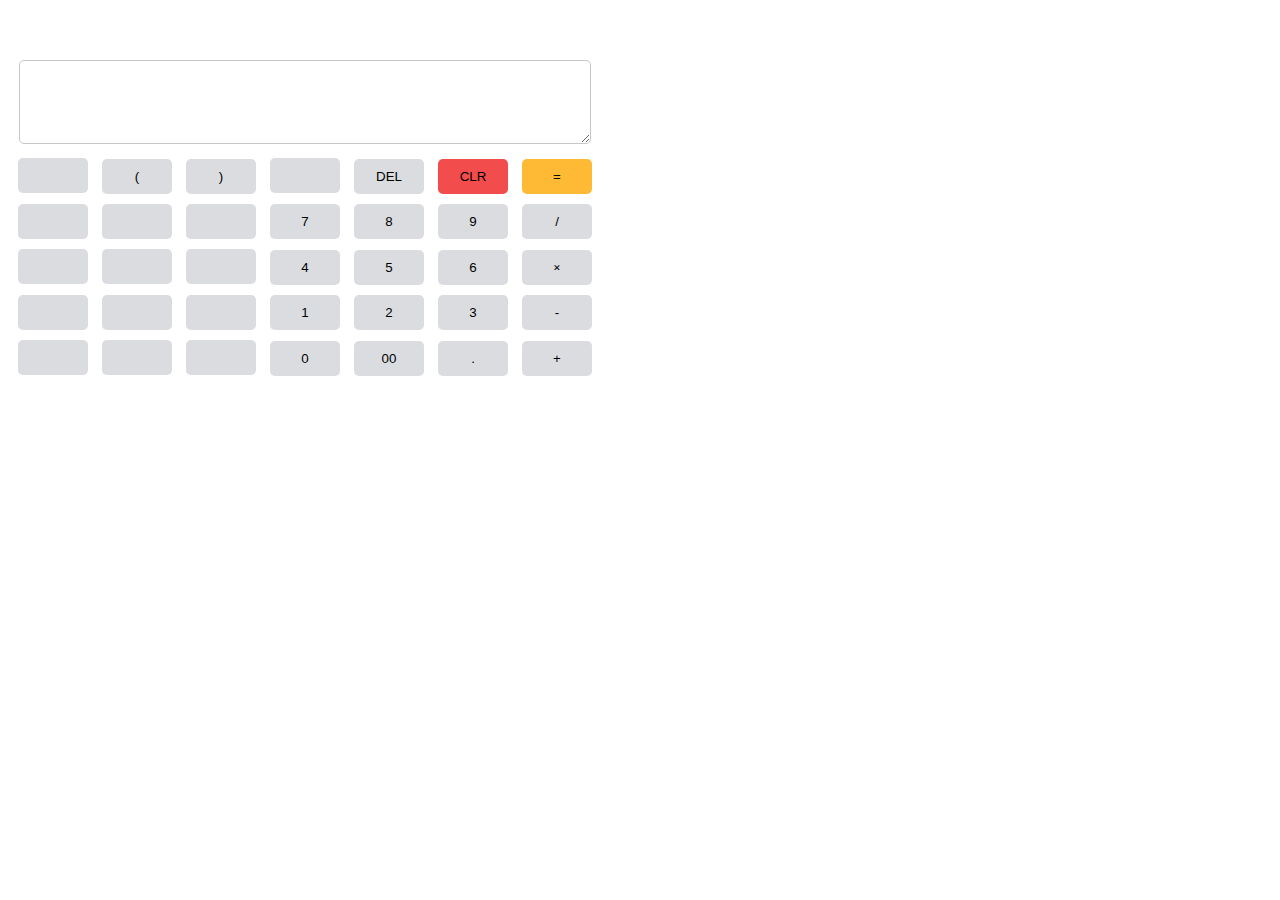
==== index.html @ e9bfa3f9 "-" ====
<!DOCTYPE html>
<html lang="ru">
<head>
    <meta charset="UTF-8">
    <meta name="viewport" content="width=device-width, initial-scale=1.0">
    <title>Math</title>
    <link rel="stylesheet" href="style.css" type="text/css">
    
</head>
<body>
    <div class="MainCalc"> <!--Весь калькулятор-->
        
        <textarea type="text" class="TextBox"></textarea> <!--Поле с цифирками-->
        
        <div> <!-- сетка кнопок -->
            <div> <!-- первый ряд -->
                <button class=""> <p></p>              </button> <!-- -->
                <button class="LeftBracket"> <p>(</p>  </button> <!--(-->
                <button class="RightBracket"> <p>)</p> </button> <!--)-->
                <button class=""> <p></p>              </button> <!-- -->
                <button class="DELButton"> <p>DEL</p>  </button> <!--DEL-->
                <button class="CLRButton"> <p>CLR</p>  </button> <!--CLR-->
                <button class="ButtonIs"> <p>=</p>     </button> <!--=-->       
            </div>

            <div> <!-- второй ряд -->
                <button class=""> <p></p>                    </button> <!-- -->
                <button class=""> <p></p>                    </button> <!-- -->
                <button class=""> <p></p>                    </button> <!-- -->
                <button class="Num7"> <p>7</p>               </button> <!--7-->
                <button class="Num8"> <p>8</p>               </button> <!--8-->
                <button class="Num9"> <p>9</p>               </button> <!--9-->
                <button class="DivisionButton"> <p>/</p>     </button> <!--/-->       
            </div>

            <div> <!-- третий ряд -->
                <button class=""> <p></p>                      </button> <!-- -->
                <button class=""> <p></p>                      </button> <!-- -->
                <button class=""> <p></p>                      </button> <!-- -->
                <button class="Num4"> <p>4</p>                 </button> <!--4-->
                <button class="Num5"> <p>5</p>                 </button> <!--5-->
                <button class="Num6"> <p>6</p>                 </button> <!--6-->
                <button class="MultiplicationButton"> <p>+</p> </button> <!--*-->       
            </div>

            <div> <!-- четвёртый ряд -->
                <button class=""> <p></p>                   </button> <!-- -->
                <button class=""> <p></p>                   </button> <!-- -->
                <button class=""> <p></p>                   </button> <!-- -->
                <button class="Num1"> <p>1</p>              </button> <!--1-->
                <button class="Num2"> <p>2</p>              </button> <!--2-->
                <button class="Num3"> <p>3</p>              </button> <!--3-->
                <button class="SubtractionButton"> <p>-</p> </button> <!--  -  -->      
            </div>

            <div> <!-- пятый ряд -->
                <button class=""> <p></p>                </button> <!-- -->
                <button class=""> <p></p>                </button> <!-- -->
                <button class=""> <p></p>                </button> <!-- -->
                <button class="Num0"> <p>0</p>           </button> <!--0-->
                <button class="Num00"> <p>00</p>         </button> <!--00-->
                <button class="Point"> <p>.</p>          </button> <!--.-->
                <button class="AdditionButton"> <p>+</p> </button> <!--+-->        
            </div>
        </div>
    </div>


    <script src="MainPage.js"></script>
</body>
</html>
---- style.css ----
button {
    width: 70px;
    height: 35px;
    margin-left: 10px;
    border-radius: 5px;
    outline: none;
    background-color: #DADCE0;
    cursor: pointer;
    border: none;
}
button:hover{
    background-color: #EFEFEF;
}

button:active{
    background-color: #EFEFEF;
    border: solid #CAC6C6 1px;
    
}


.TextBox{
    width: 566px;
    height: 80px;
    border: none;
    outline: none;
    font-family: arial,sans-serif;
    font-size: 16pt;
    border-radius: 5px;
    margin-top: 50px;
    margin-left: 11px;
    border: solid #CAC6C6 1px;
    padding-top: 0px;
    
}
.TextBox:focus{
    border: solid #2B99FF 2px;
}
div{
    margin-top: 10px;
}
p{
    display: inline-block;
    text-align: center;
    vertical-align: middle;
    margin: 0;
}

.ButtonIs{
    background-color: #FFBA35;
}
.ButtonIs:hover{
    background-color: #FFD179;
}
.CLRButton{
    background-color: #F24C4C;
}
.CLRButton:hover{
    background-color: #FF8484;
}
.MainCalc{
    -moz-user-select: none;
    -khtml-user-select: none;
    -webkit-user-select: none;
    user-select: none;}
.MultiplicationButton p{
    transform: rotate(45deg);
}





/*
body{
    background-color: black;
}
button {
    width: 70px;
    height: 35px;
    margin-left: 10px;
    border-radius: 5px;
    outline: none;
    background-color: #3d3d3d;
    cursor: pointer;
    border: solid rgba(252, 252, 252, 0.151) 1px;
    color: white;
}
button:hover{
    background-color: #242424;
}

button:active{
    background-color: #242424;
    border: solid #000000 1px;
    
}


.TextBox{
    width: 566px;
    height: 80px;
    border: solid rgba(252, 252, 252, 0.151) 1px;
    outline: none;
    font-family: arial,sans-serif;
    font-size: 16pt;
    border-radius: 5px;
    margin-top: 50px;
    margin-left: 11px;
    color: white;
    padding-top: 0px;
    background-color: black;
    
}
.TextBox:focus{
    border: solid #2B99FF 2px;
}
div{
    margin-top: 10px;
}
p{
    display: inline-block;
    text-align: center;
    vertical-align: middle;
    margin: 0;
}

.ButtonIs{
    background-color: #FFBA35;
}
.ButtonIs:hover{
    background-color: #e9a934;
}
.CLRButton{
    background-color: #F24C4C;
}
.CLRButton:hover{
    background-color: #be5d5d;
}
.MainCalc{
    -moz-user-select: none;
    -khtml-user-select: none;
    -webkit-user-select: none;
    user-select: none;
}
*/
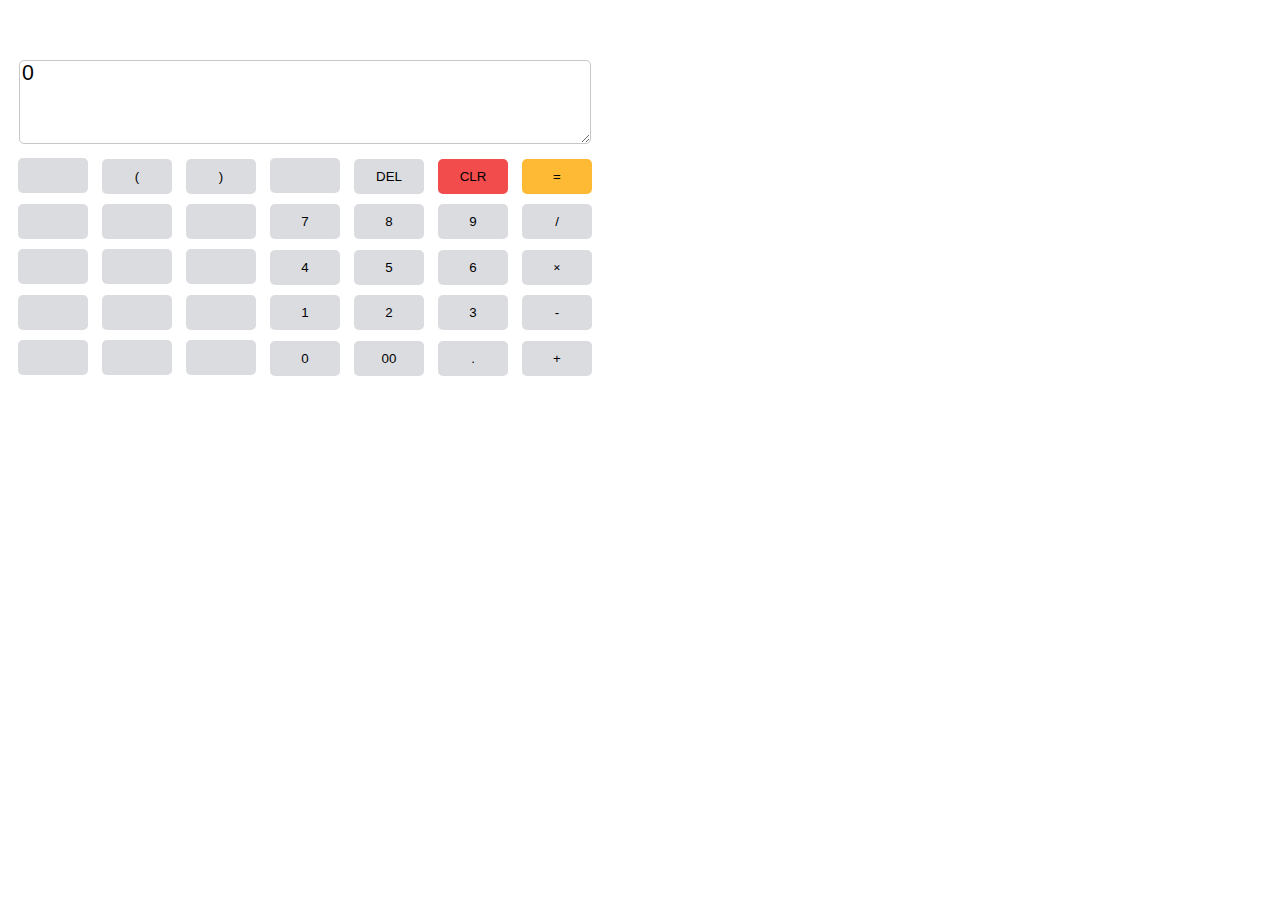
==== commit bd85aa03: "Пездец" ====
--- a/index.html
+++ b/index.html
@@ -10,7 +10,7 @@
 <body>
     <div class="MainCalc"> <!--Весь калькулятор-->
         
-        <textarea type="text" class="TextBox"></textarea> <!--Поле с цифирками-->
+        <textarea type="text" class="TextBox">0</textarea> <!--Поле с цифирками-->
         
         <div> <!-- сетка кнопок -->
             <div> <!-- первый ряд -->
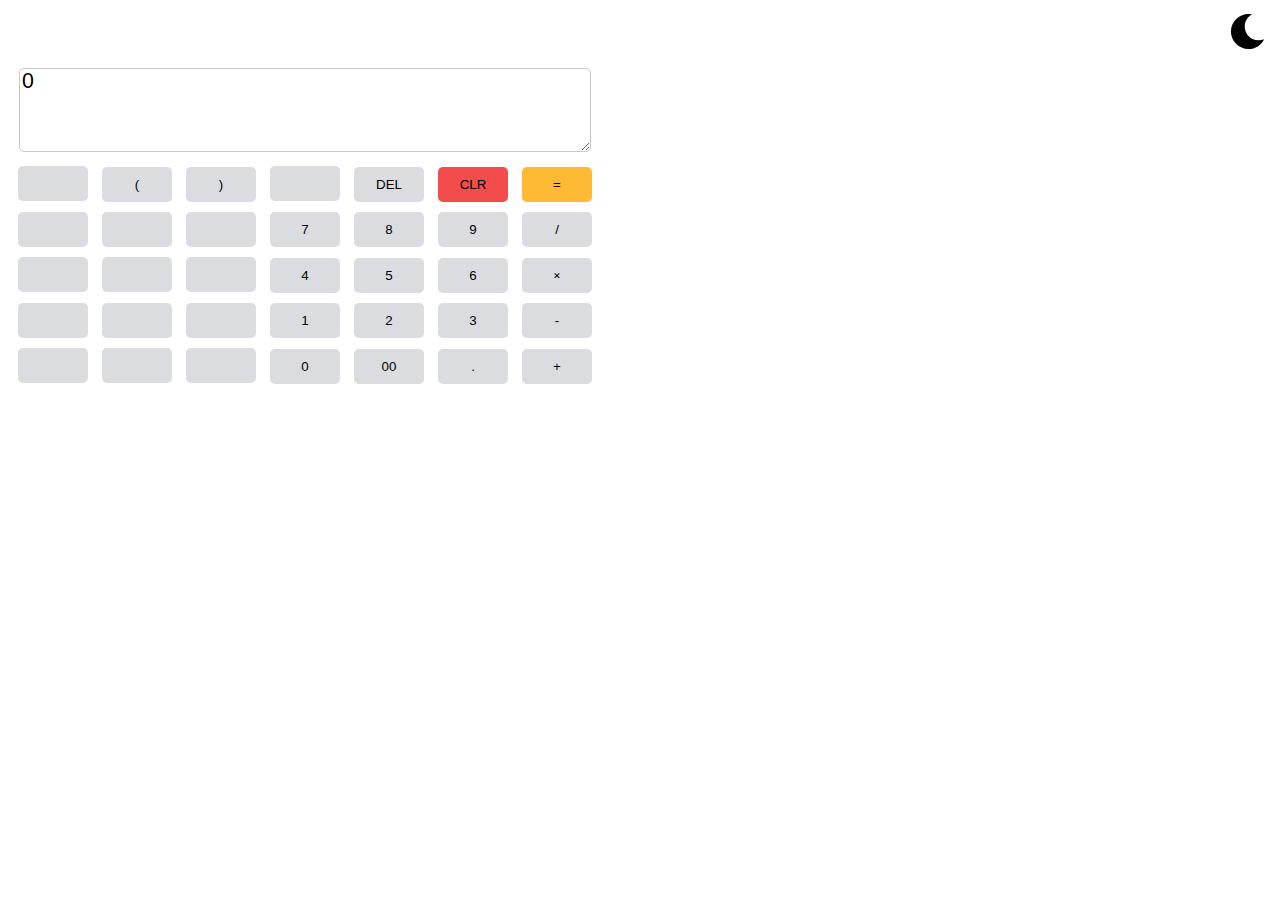
==== commit d866f39e: "-" ====
--- a/index.html
+++ b/index.html
@@ -7,7 +7,7 @@
     <link rel="stylesheet" href="style.css" type="text/css">
     
 </head>
-<body>
+<body class="page">
     <div class="MainCalc"> <!--Весь калькулятор-->
         
         <textarea type="text" class="TextBox">0</textarea> <!--Поле с цифирками-->
@@ -64,6 +64,9 @@
             </div>
         </div>
     </div>
+    <button id="ThemeChangeButton">
+        <img id="ThemeChangeImg" src="moon.svg" alt="">
+    </button>
 
 
     <script src="MainPage.js"></script>
--- a/style.css
+++ b/style.css
@@ -62,7 +62,8 @@
     -moz-user-select: none;
     -khtml-user-select: none;
     -webkit-user-select: none;
-    user-select: none;}
+    user-select: none;
+    display: inline-block;}
 .MultiplicationButton p{
     transform: rotate(45deg);
 }
@@ -71,11 +72,12 @@
 
 
 
-/*
-body{
+
+.night-theme{
     background-color: black;
 }
-button {
+
+.night-theme button{
     width: 70px;
     height: 35px;
     margin-left: 10px;
@@ -83,21 +85,21 @@
     outline: none;
     background-color: #3d3d3d;
     cursor: pointer;
-    border: solid rgba(252, 252, 252, 0.151) 1px;
+    border: solid rgba(48, 40, 40, 0.356) 1px;
     color: white;
 }
-button:hover{
+.night-theme button:hover{
     background-color: #242424;
 }
 
-button:active{
-    background-color: #242424;
+.night-theme button:active{
+    background-color: #202020;
     border: solid #000000 1px;
     
 }
 
 
-.TextBox{
+.night-theme .TextBox{
     width: 566px;
     height: 80px;
     border: solid rgba(252, 252, 252, 0.151) 1px;
@@ -109,38 +111,41 @@
     margin-left: 11px;
     color: white;
     padding-top: 0px;
-    background-color: black;
-    
-}
-.TextBox:focus{
-    border: solid #2B99FF 2px;
-}
-div{
-    margin-top: 10px;
-}
-p{
-    display: inline-block;
-    text-align: center;
-    vertical-align: middle;
-    margin: 0;
+    background-color: black;}
+
+
+.night-theme .ButtonIs:hover{
+    background-color: #e9a934;
 }
 
-.ButtonIs{
-    background-color: #FFBA35;
-}
-.ButtonIs:hover{
-    background-color: #e9a934;
-}
-.CLRButton{
-    background-color: #F24C4C;
-}
-.CLRButton:hover{
+.night-theme .CLRButton:hover{
     background-color: #be5d5d;
 }
-.MainCalc{
-    -moz-user-select: none;
-    -khtml-user-select: none;
-    -webkit-user-select: none;
-    user-select: none;
+
+.night-theme .ButtonIs{
+    background-color: #fdbe3fd2;
 }
-*/+
+.night-theme .CLRButton{
+    background-color: #f24c4cb0;
+}
+#ThemeChangeButton{
+    border: none;
+    width: 50px;
+    height: 50px;
+    display: block;
+    float: right;
+    background-color:white;
+}
+.night-theme #ThemeChangeButton{
+    border: none;
+    width: 50px;
+    height: 50px;
+    display: block;
+    float: right;
+    background-color:black;
+}
+#ThemeChangeImg{
+    width: 35px;
+    height: 35px;
+}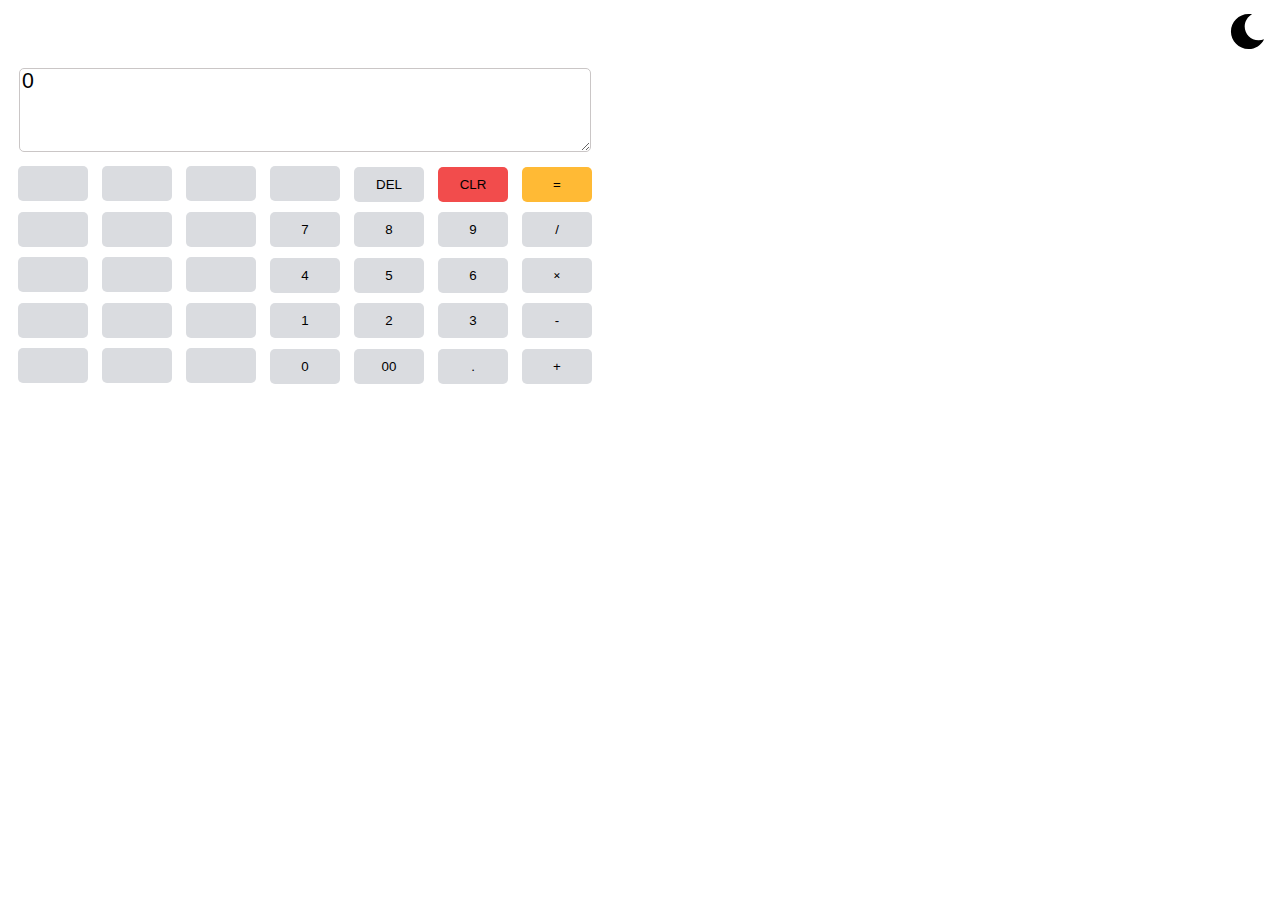
==== commit 2cc24742: "-" ====
--- a/index.html
+++ b/index.html
@@ -15,8 +15,8 @@
         <div> <!-- сетка кнопок -->
             <div> <!-- первый ряд -->
                 <button class=""> <p></p>              </button> <!-- -->
-                <button class="LeftBracket"> <p>(</p>  </button> <!--(-->
-                <button class="RightBracket"> <p>)</p> </button> <!--)-->
+                <button class="LeftBracket"> <p></p>  </button> <!--(-->
+                <button class="RightBracket"> <p></p> </button> <!--)-->
                 <button class=""> <p></p>              </button> <!-- -->
                 <button class="DELButton"> <p>DEL</p>  </button> <!--DEL-->
                 <button class="CLRButton"> <p>CLR</p>  </button> <!--CLR-->
@@ -59,7 +59,7 @@
                 <button class=""> <p></p>                </button> <!-- -->
                 <button class="Num0"> <p>0</p>           </button> <!--0-->
                 <button class="Num00"> <p>00</p>         </button> <!--00-->
-                <button class="Point"> <p>.</p>          </button> <!--.-->
+                <button class="PointButton"> <p>.</p>          </button> <!--.-->
                 <button class="AdditionButton"> <p>+</p> </button> <!--+-->        
             </div>
         </div>
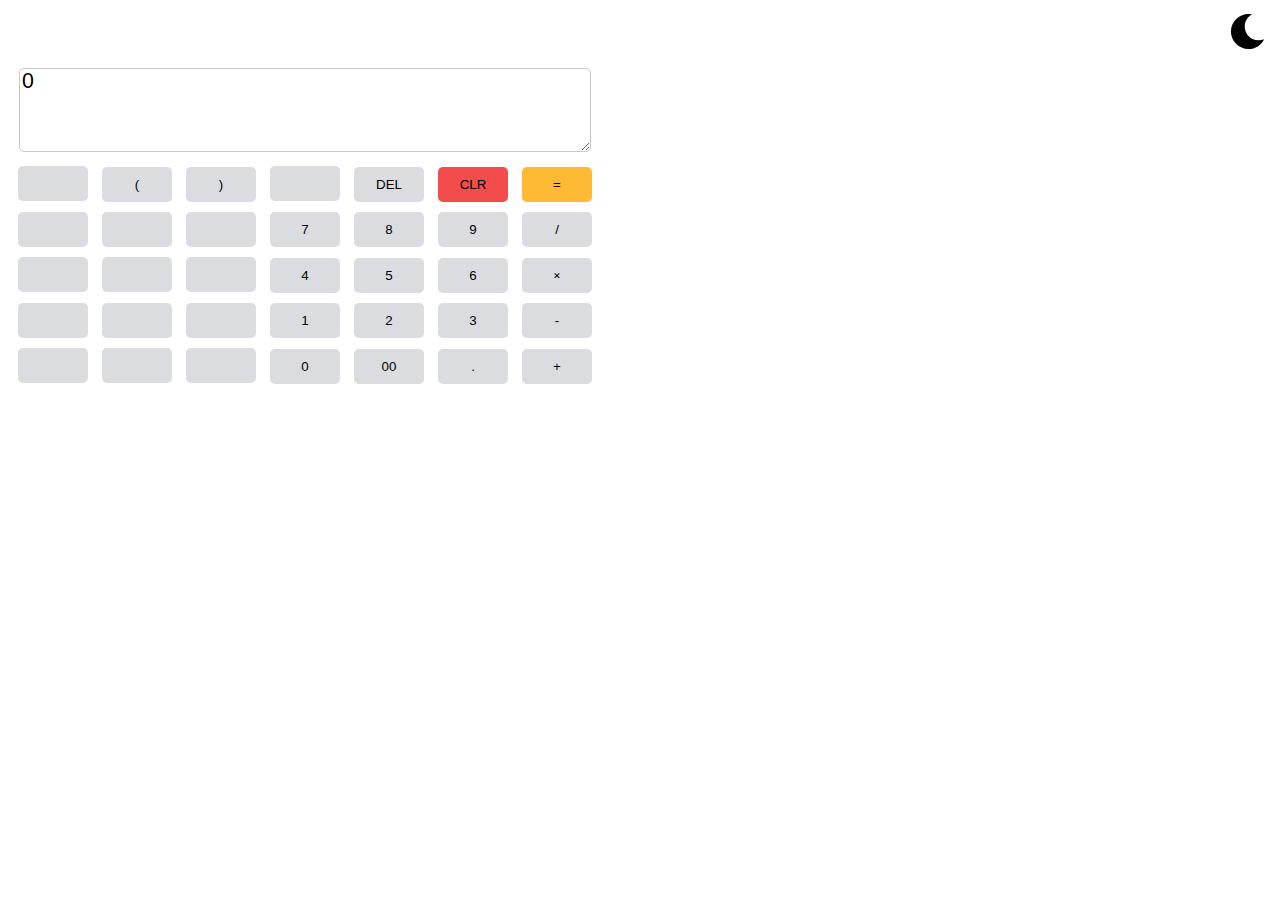
==== commit 6f66a5a5: "Готово. Вроде" ====
--- a/index.html
+++ b/index.html
@@ -8,6 +8,11 @@
     
 </head>
 <body class="page">
+    
+    <button id="ThemeChangeButton">
+        <img id="ThemeChangeImg" src="moon.svg" alt="">
+    </button>
+    <main>
     <div class="MainCalc"> <!--Весь калькулятор-->
         
         <textarea type="text" class="TextBox">0</textarea> <!--Поле с цифирками-->
@@ -15,8 +20,8 @@
         <div> <!-- сетка кнопок -->
             <div> <!-- первый ряд -->
                 <button class=""> <p></p>              </button> <!-- -->
-                <button class="LeftBracket"> <p></p>  </button> <!--(-->
-                <button class="RightBracket"> <p></p> </button> <!--)-->
+                <button class="LeftBracket"> <p>(</p>  </button> <!--(-->
+                <button class="RightBracket"> <p>)</p> </button> <!--)-->
                 <button class=""> <p></p>              </button> <!-- -->
                 <button class="DELButton"> <p>DEL</p>  </button> <!--DEL-->
                 <button class="CLRButton"> <p>CLR</p>  </button> <!--CLR-->
@@ -64,11 +69,7 @@
             </div>
         </div>
     </div>
-    <button id="ThemeChangeButton">
-        <img id="ThemeChangeImg" src="moon.svg" alt="">
-    </button>
-
-
+    </main>
     <script src="MainPage.js"></script>
 </body>
 </html>--- a/style.css
+++ b/style.css
@@ -1,151 +1,135 @@
 button {
-    width: 70px;
-    height: 35px;
-    margin-left: 10px;
-    border-radius: 5px;
-    outline: none;
-    background-color: #DADCE0;
-    cursor: pointer;
-    border: none;
+  width: 70px;
+  height: 35px;
+  margin-left: 10px;
+  border-radius: 5px;
+  outline: none;
+  background-color: #DADCE0;
+  cursor: pointer;
+  border: none;
 }
-button:hover{
-    background-color: #EFEFEF;
+button:hover {
+  background-color: #EFEFEF;
 }
-
-button:active{
-    background-color: #EFEFEF;
-    border: solid #CAC6C6 1px;
-    
+button:active {
+  background-color: #EFEFEF;
+  border: solid #CAC6C6 1px;
 }
-
-
-.TextBox{
-    width: 566px;
-    height: 80px;
-    border: none;
-    outline: none;
-    font-family: arial,sans-serif;
-    font-size: 16pt;
-    border-radius: 5px;
-    margin-top: 50px;
-    margin-left: 11px;
-    border: solid #CAC6C6 1px;
-    padding-top: 0px;
-    
+header {
+  height: 50px;
+  margin: 0;
 }
-.TextBox:focus{
-    border: solid #2B99FF 2px;
+.TextBox {
+  width: 566px;
+  height: 80px;
+  border: none;
+  outline: none;
+  font-family: arial, sans-serif;
+  font-size: 16pt;
+  border-radius: 5px;
+  margin-top: 50px;
+  margin-left: 11px;
+  border: solid #CAC6C6 1px;
+  padding-top: 0px;
 }
-div{
-    margin-top: 10px;
+.TextBox:focus {
+  border: solid #2B99FF 2px;
 }
-p{
-    display: inline-block;
-    text-align: center;
-    vertical-align: middle;
-    margin: 0;
+div {
+  margin-top: 10px;
 }
-
-.ButtonIs{
-    background-color: #FFBA35;
+p {
+  display: inline-block;
+  text-align: center;
+  vertical-align: middle;
+  margin: 0;
 }
-.ButtonIs:hover{
-    background-color: #FFD179;
+.ButtonIs {
+  background-color: #FFBA35;
 }
-.CLRButton{
-    background-color: #F24C4C;
+.ButtonIs:hover {
+  background-color: #FFD179;
 }
-.CLRButton:hover{
-    background-color: #FF8484;
+.CLRButton {
+  background-color: #F24C4C;
 }
-.MainCalc{
-    -moz-user-select: none;
-    -khtml-user-select: none;
-    -webkit-user-select: none;
-    user-select: none;
-    display: inline-block;}
-.MultiplicationButton p{
-    transform: rotate(45deg);
+.CLRButton:hover {
+  background-color: #FF8484;
 }
-
-
-
-
-
-
-.night-theme{
-    background-color: black;
+.MainCalc {
+  -moz-user-select: none;
+  -khtml-user-select: none;
+  -webkit-user-select: none;
+  user-select: none;
+  display: inline-block;
 }
-
-.night-theme button{
-    width: 70px;
-    height: 35px;
-    margin-left: 10px;
-    border-radius: 5px;
-    outline: none;
-    background-color: #3d3d3d;
-    cursor: pointer;
-    border: solid rgba(48, 40, 40, 0.356) 1px;
-    color: white;
+.MultiplicationButton p {
+  transform: rotate(45deg);
 }
-.night-theme button:hover{
-    background-color: #242424;
+.night-theme {
+  background-color: black;
 }
-
-.night-theme button:active{
-    background-color: #202020;
-    border: solid #000000 1px;
-    
+.night-theme button {
+  width: 70px;
+  height: 35px;
+  margin-left: 10px;
+  border-radius: 5px;
+  outline: none;
+  background-color: #3d3d3d;
+  cursor: pointer;
+  border: solid rgba(48, 40, 40, 0.356) 1px;
+  color: white;
 }
-
-
-.night-theme .TextBox{
-    width: 566px;
-    height: 80px;
-    border: solid rgba(252, 252, 252, 0.151) 1px;
-    outline: none;
-    font-family: arial,sans-serif;
-    font-size: 16pt;
-    border-radius: 5px;
-    margin-top: 50px;
-    margin-left: 11px;
-    color: white;
-    padding-top: 0px;
-    background-color: black;}
-
-
-.night-theme .ButtonIs:hover{
-    background-color: #e9a934;
+.night-theme button:hover {
+  background-color: #242424;
 }
-
-.night-theme .CLRButton:hover{
-    background-color: #be5d5d;
+.night-theme button:active {
+  background-color: #202020;
+  border: solid #000000 1px;
 }
-
-.night-theme .ButtonIs{
-    background-color: #fdbe3fd2;
+.night-theme .TextBox {
+  width: 566px;
+  height: 80px;
+  border: solid rgba(252, 252, 252, 0.151) 1px;
+  outline: none;
+  font-family: arial, sans-serif;
+  font-size: 16pt;
+  border-radius: 5px;
+  margin-top: 50px;
+  margin-left: 11px;
+  color: white;
+  padding-top: 0px;
+  background-color: black;
 }
-
-.night-theme .CLRButton{
-    background-color: #f24c4cb0;
+.night-theme .ButtonIs:hover {
+  background-color: #e9a934;
 }
-#ThemeChangeButton{
-    border: none;
-    width: 50px;
-    height: 50px;
-    display: block;
-    float: right;
-    background-color:white;
+.night-theme .CLRButton:hover {
+  background-color: #be5d5d;
 }
-.night-theme #ThemeChangeButton{
-    border: none;
-    width: 50px;
-    height: 50px;
-    display: block;
-    float: right;
-    background-color:black;
+.night-theme .ButtonIs {
+  background-color: #fdbe3fd2;
 }
-#ThemeChangeImg{
-    width: 35px;
-    height: 35px;
-}+.night-theme .CLRButton {
+  background-color: #f24c4cb0;
+}
+#ThemeChangeButton {
+  border: none;
+  width: 50px;
+  height: 50px;
+  display: block;
+  float: right;
+  background-color: white;
+}
+.night-theme #ThemeChangeButton {
+  border: none;
+  width: 50px;
+  height: 50px;
+  display: block;
+  float: right;
+  background-color: black;
+}
+#ThemeChangeImg {
+  width: 35px;
+  height: 35px;
+}
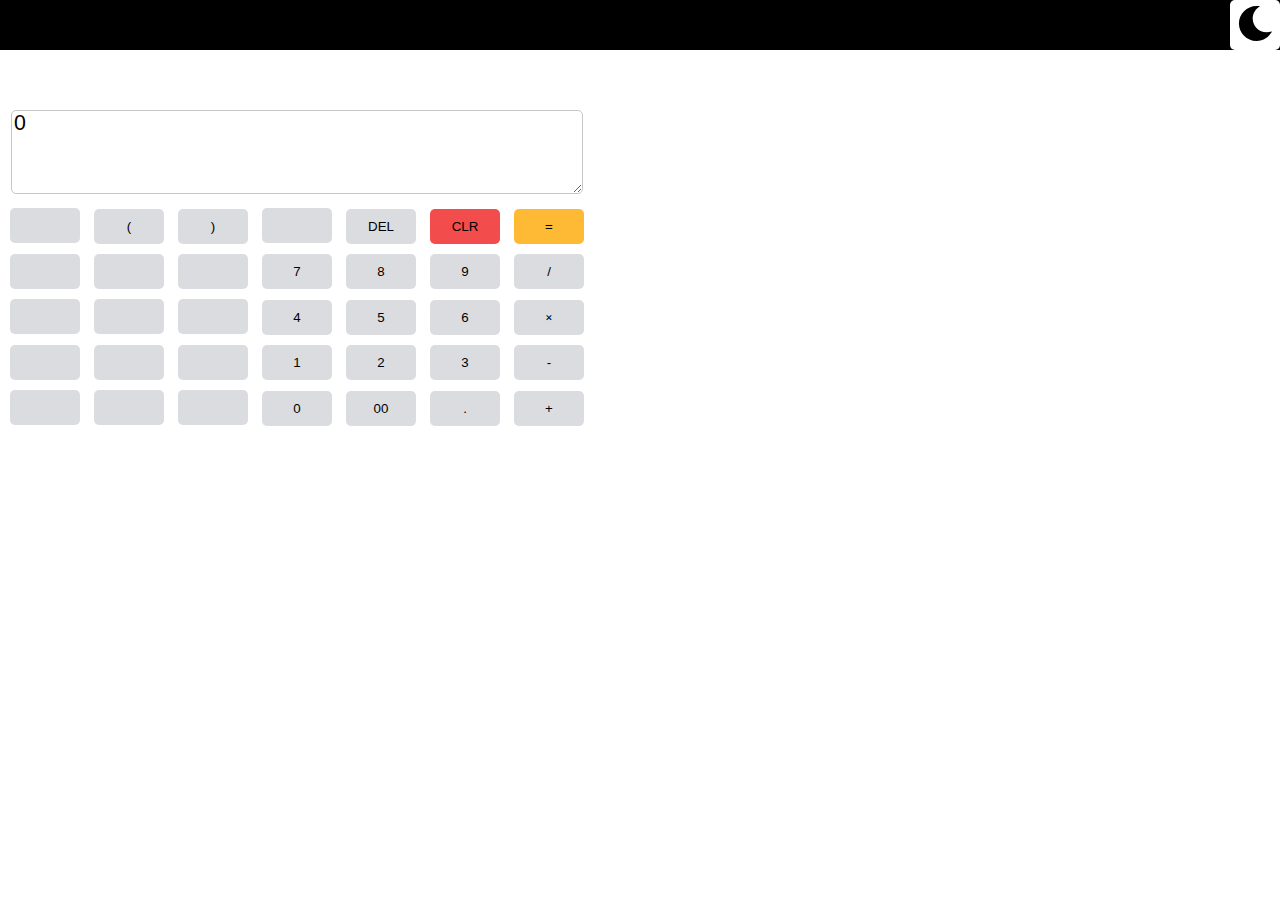
==== commit 899330ab: "0" ====
--- a/index.html
+++ b/index.html
@@ -8,12 +8,18 @@
     
 </head>
 <body class="page">
-    
-    <button id="ThemeChangeButton">
-        <img id="ThemeChangeImg" src="moon.svg" alt="">
-    </button>
-    <main>
-    <div class="MainCalc"> <!--Весь калькулятор-->
+    <header class="header">
+        <button id="ThemeChangeButton">
+            <img id="ThemeChangeImg" src="moon.svg" alt="">
+        </button>
+
+
+
+    </header>
+
+
+    <main class="MainCalc">
+    <div > <!--Весь калькулятор-->
         
         <textarea type="text" class="TextBox">0</textarea> <!--Поле с цифирками-->
         
--- a/style.css
+++ b/style.css
@@ -1,3 +1,94 @@
+html,
+body,
+div,
+span,
+applet,
+object,
+iframe,
+h1,
+h2,
+h3,
+h4,
+h5,
+h6,
+p,
+blockquote,
+pre,
+a,
+abbr,
+acronym,
+address,
+big,
+cite,
+code,
+del,
+dfn,
+em,
+img,
+ins,
+kbd,
+q,
+s,
+samp,
+small,
+strike,
+strong,
+sub,
+sup,
+tt,
+var,
+b,
+u,
+i,
+center,
+dl,
+dt,
+dd,
+ol,
+ul,
+li,
+fieldset,
+form,
+label,
+legend,
+table,
+caption,
+tbody,
+tfoot,
+thead,
+tr,
+th,
+td,
+article,
+aside,
+canvas,
+details,
+embed,
+figure,
+figcaption,
+footer,
+header,
+hgroup,
+menu,
+nav,
+output,
+ruby,
+section,
+summary,
+time,
+mark,
+audio,
+video {
+  margin: 0;
+  padding: 0;
+  border: 0;
+  font-size: 100%;
+  font: inherit;
+  vertical-align: baseline;
+}
+.page {
+  padding: 0;
+}
 button {
   width: 70px;
   height: 35px;
@@ -18,6 +109,7 @@
 header {
   height: 50px;
   margin: 0;
+  background-color: #000000;
 }
 .TextBox {
   width: 566px;
@@ -62,6 +154,7 @@
   -webkit-user-select: none;
   user-select: none;
   display: inline-block;
+  width: 54vw;
 }
 .MultiplicationButton p {
   transform: rotate(45deg);
